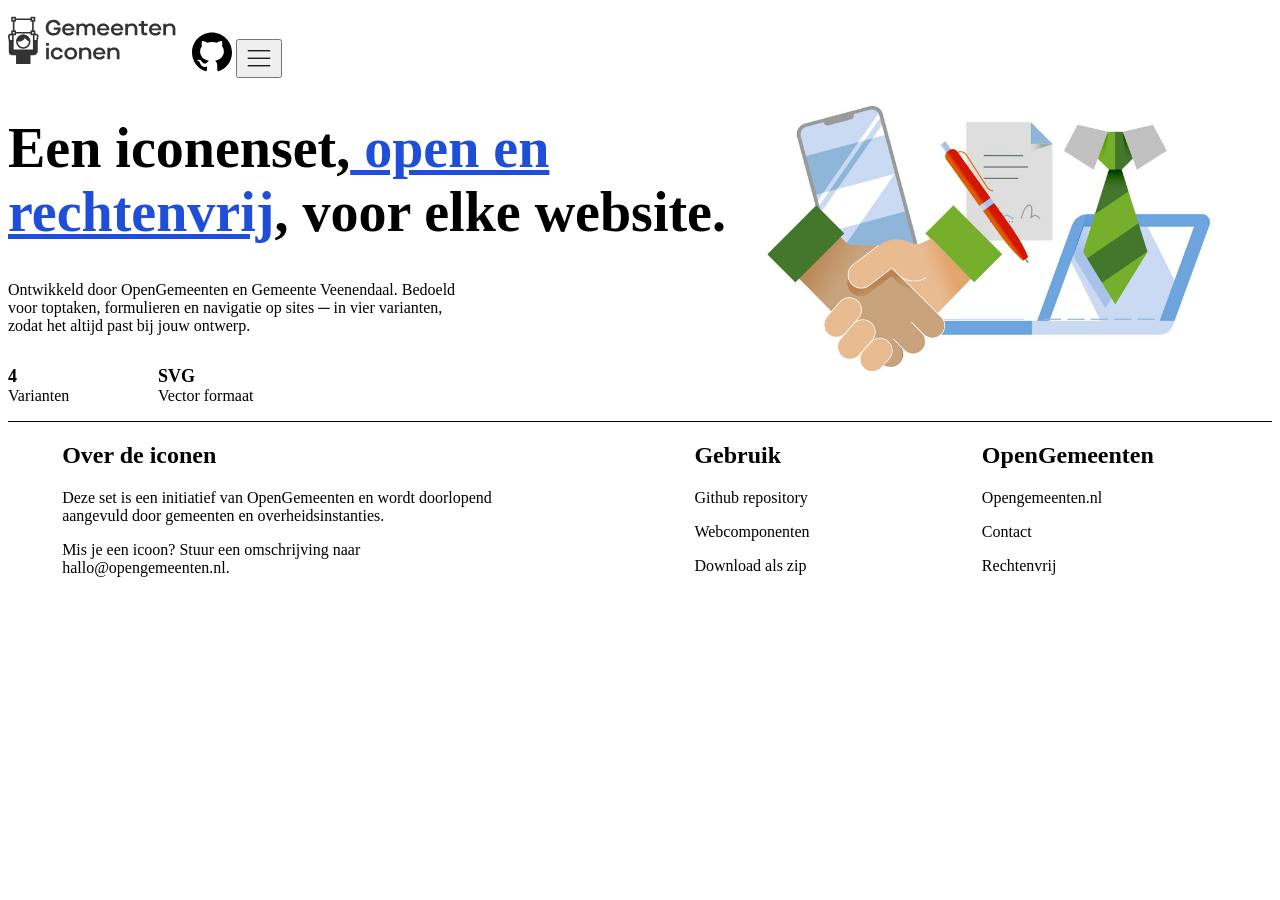
==== index.html @ 11b98919 "changed file names, fixed language" ====
<!DOCTYPE html>
<html lang="nl">
<head>
    <meta charset="UTF-8">
    <meta name="viewport" content="width=device-width, initial-scale=1.0">
    <link rel="stylesheet" href="styles/styles.css">
    <title>Homepagina</title>
</head>
<body>
    <header>
        <nav>
           <a><img src="assets/Logo-gemeenteniconen.svg" alt="" width="180"></a>
            <!-- Github logo -->
                <a class="a-github">
                    <svg width="40" height="40" viewBox="0 0 98 96"  class="github">
                        <path
                        d="M41.4395 69.3848C28.8066 67.8535 19.9062 58.7617 19.9062 46.9902C19.9062 42.2051 21.6289 37.0371 24.5 33.5918C23.2559 30.4336 23.4473 23.7344 24.8828 20.959C28.7109 20.4805 33.8789 22.4902 36.9414 25.2656C40.5781 24.1172 44.4062 23.543 49.0957 23.543C53.7852 23.543 57.6133 24.1172 61.0586 25.1699C64.0254 22.4902 69.2891 20.4805 73.1172 20.959C74.457 23.543 74.6484 30.2422 73.4043 33.4961C76.4668 37.1328 78.0937 42.0137 78.0937 46.9902C78.0937 58.7617 69.1934 67.6621 56.3691 69.2891C59.623 71.3945 61.8242 75.9883 61.8242 81.252L61.8242 91.2051C61.8242 94.0762 64.2168 95.7031 67.0879 94.5547C84.4102 87.9512 98 70.6289 98 49.1914C98 22.1074 75.9883 6.69539e-07 48.9043 4.309e-07C21.8203 1.92261e-07 -1.9479e-07 22.1074 -4.3343e-07 49.1914C-6.20631e-07 70.4375 13.4941 88.0469 31.6777 94.6504C34.2617 95.6074 36.75 93.8848 36.75 91.3008L36.75 83.6445C35.4102 84.2188 33.6875 84.6016 32.1562 84.6016C25.8398 84.6016 22.1074 81.1563 19.4277 74.7441C18.375 72.1602 17.2266 70.6289 15.0254 70.3418C13.877 70.2461 13.4941 69.7676 13.4941 69.1934C13.4941 68.0449 15.4082 67.1836 17.3223 67.1836C20.0977 67.1836 22.4902 68.9063 24.9785 72.4473C26.8926 75.2227 28.9023 76.4668 31.2949 76.4668C33.6875 76.4668 35.2187 75.6055 37.4199 73.4043C39.0469 71.7773 40.291 70.3418 41.4395 69.3848Z"
                        fill="black"/>
                     </svg>
                </a>
                <!-- hamburger mmmmmenu -->
                <button>
                    <svg width="30" height="30" viewBox="0 0 24 24" class="hamburger">
                    <line x1="3" y1="7" x2="21" y2="7" stroke="black"></line>
                    <line x1="3" y1="13" x2="21" y2="13" stroke="black"></line>
                    <line x1="3" y1="19" x2="21" y2="19" stroke="black"></line>
                    </svg>
                </button>
        </nav>
    </header>

    <main>
        <hgroup>
            <h1>Een iconenset,<a href="royalty-free.html"> open en rechtenvrij</a>, voor elke website.</h1>
            <p> Ontwikkeld door OpenGemeenten en Gemeente Veenendaal. Bedoeld voor toptaken, formulieren en navigatie op
                sites ─ in vier varianten, zodat het altijd past bij jouw ontwerp.</p>
        </hgroup>

        <a href="illustrations.html"><img src="assets/solliciteren.jpg" alt="" class="illustrations"></a>

        <section id="s1">
            <h2>4</h2>
            <p id="variants">Varianten</p>
            <h2>SVG</h2>
            <p>Vector formaat</p>
        </section>
    </main>

    <footer>
        <section class="footer_p">
            <h2 tabindex="0">Over de iconen</h2>
                <p>Deze set is een initiatief van OpenGemeenten 
                en wordt doorlopend aangevuld door gemeenten en overheidsinstanties.</p> 
                <p>Mis je een icoon? Stuur een omschrijving naar hallo@opengemeenten.nl.</p>
        </section>
        <section>
            <h2 tabindex="0">Gebruik</h2>
                <p>Github repository </p>
                <p>Webcomponenten</p>
                <p>Download als zip</p>
        </section>
        <section>
            <h2 tabindex="0">OpenGemeenten</h2>
                <p>Opengemeenten.nl</p>
                <p>Contact</p> 
                <p>Rechtenvrij</p>
        </section>
    </footer>

</body>
</html>
---- styles/styles.css ----
h1 {
   max-width: 780px;
   
   a {
    color: #1F4ED8;
}

    @media (min-width: 470px) {
        /* clamp: first is min-width, next is preferred width and last is max-width */
        font-size: clamp(2rem, 7vw, 3.5rem);
        
    }
}

hgroup > p {
    max-width: 450px;
}

.illustrations {
    width: clamp(200px, 40vw + 1rem, 600px);

    @media (min-width: 1280px) {
        position: absolute;
        top: 90px;
        right: 27px;
    }
}

#s1 {
    display: grid;

    grid-template-columns: 1fr 1fr;
    grid-template-rows: 20px 1fr;

    @media (min-width: 350px) {
        grid-template-columns: 150px 150px;
    }

    h2 {
        font-size: large;
    }

    #variants {
        grid-column-start: 1;
        grid-column-end: 2;
        grid-row-start: 2;
        grid-row-end: 3;
    }
}

footer {

    position: relative;
    border-top: 1px solid black;

    @media (min-width: 780px) {
        display: flex;
        justify-content: space-around;

        section {
            margin-right: 4rem;
        }

    }

    .footer_p {
        
        max-width: 460px;
    }
}
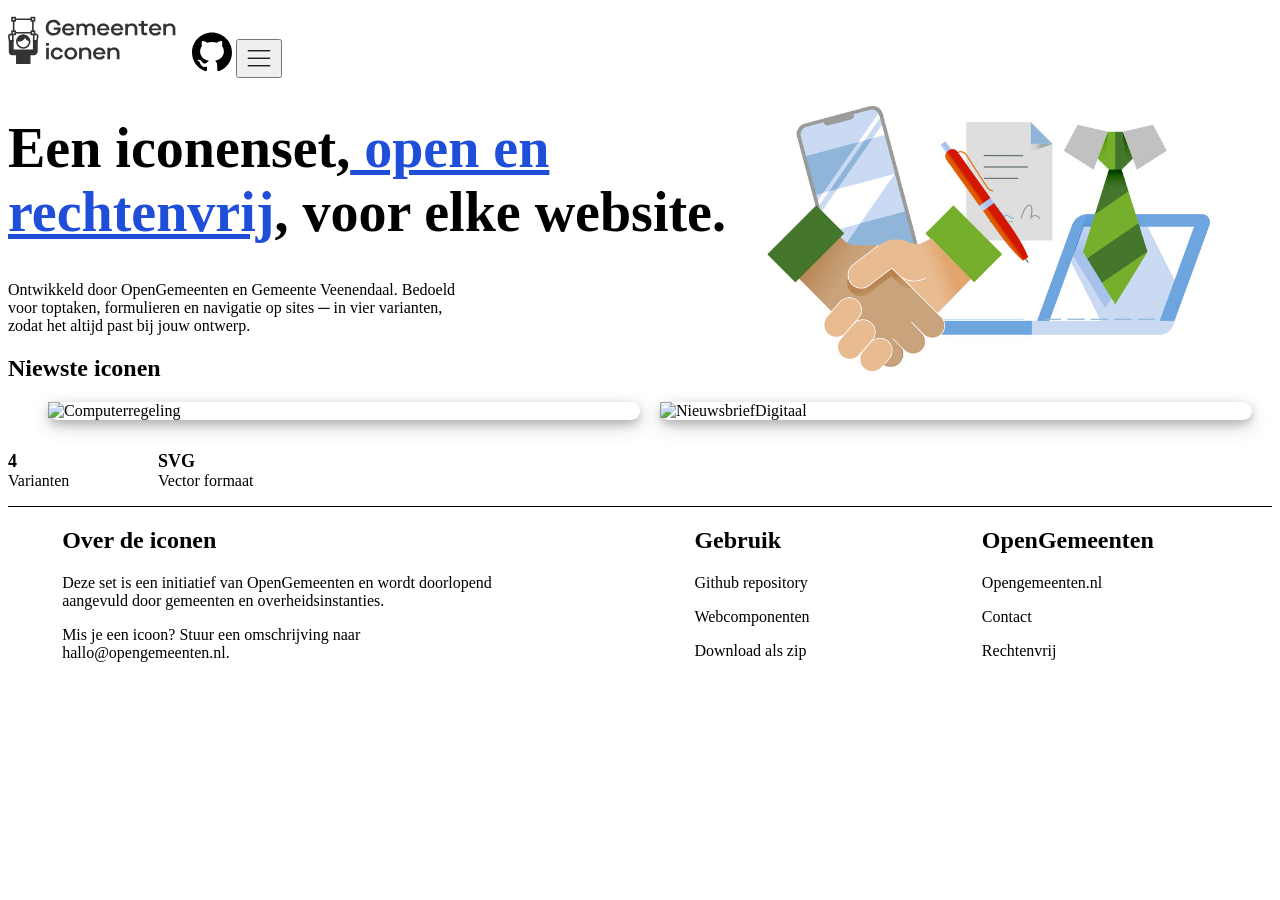
==== commit d3a4be72: "#14 added "niewste iconen" with icons and made it pretty on phone" ====
--- a/index.html
+++ b/index.html
@@ -38,6 +38,12 @@
 
         <a href="illustrations.html"><img src="assets/solliciteren.jpg" alt="" class="illustrations"></a>
 
+        <h2>Niewste iconen</h2>
+            <ul>
+                <li><img src="https://raw.githubusercontent.com/OpenGemeenten/Iconenset/fa603235cc5faf9faaf280a0f7736859b509a581/Svg/Regular/Computerregeling.svg" alt="Computerregeling"></li>
+                <li><img src="https://raw.githubusercontent.com/OpenGemeenten/Iconenset/fa603235cc5faf9faaf280a0f7736859b509a581/Svg/Regular/NieuwsbriefDigitaal.svg" alt="NieuwsbriefDigitaal"></li>
+            </ul>
+
         <section id="s1">
             <h2>4</h2>
             <p id="variants">Varianten</p>
--- a/styles/styles.css
+++ b/styles/styles.css
@@ -23,6 +23,18 @@
         position: absolute;
         top: 90px;
         right: 27px;
+    }
+}
+
+ul {
+    list-style-type:"";
+    display: grid;
+    grid-template-columns: 1fr 1fr;
+
+    li {
+        box-shadow: 0 4px 8px 0 rgba(0, 0, 0, 0.2), 0 6px 20px 0 rgba(0, 0, 0, 0.19);
+        margin-right: 20px;
+        border-radius: 28px;
     }
 }
 
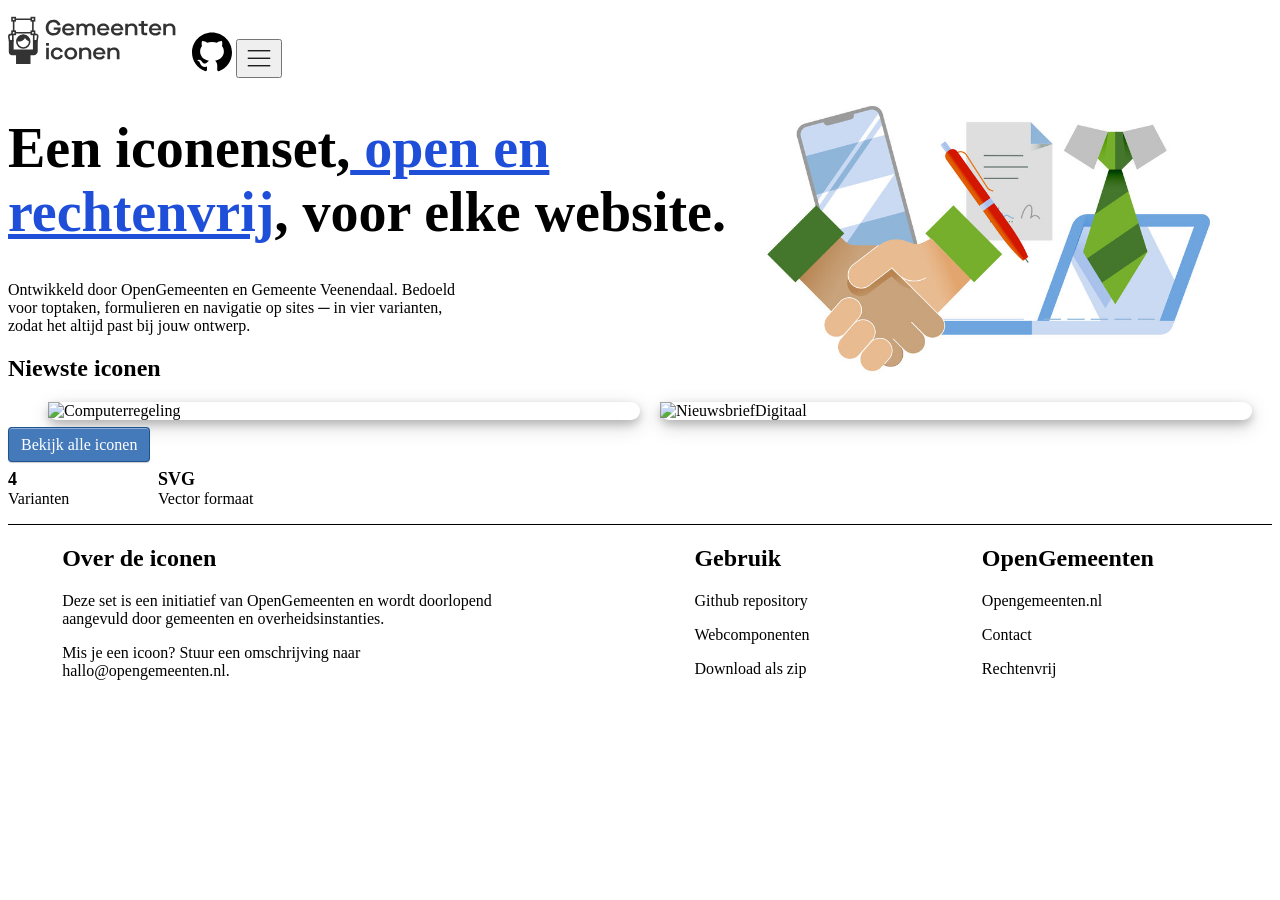
==== commit a1fff41b: "#14 added link to icon page and made it pretty" ====
--- a/index.html
+++ b/index.html
@@ -43,6 +43,7 @@
                 <li><img src="https://raw.githubusercontent.com/OpenGemeenten/Iconenset/fa603235cc5faf9faaf280a0f7736859b509a581/Svg/Regular/Computerregeling.svg" alt="Computerregeling"></li>
                 <li><img src="https://raw.githubusercontent.com/OpenGemeenten/Iconenset/fa603235cc5faf9faaf280a0f7736859b509a581/Svg/Regular/NieuwsbriefDigitaal.svg" alt="NieuwsbriefDigitaal"></li>
             </ul>
+            <a href="icons.html" class="icons-link">Bekijk alle iconen</a>
 
         <section id="s1">
             <h2>4</h2>
--- a/styles/styles.css
+++ b/styles/styles.css
@@ -36,6 +36,16 @@
         margin-right: 20px;
         border-radius: 28px;
     }
+}
+
+.icons-link {
+    border-radius: 4px;
+    border: solid 1px #20538D;
+    box-shadow: inset 0 1px 0 rgba(255, 255, 255, 0.4), 0 1px 1px rgba(0, 0, 0, 0.2);
+    background: #4479BA;
+    color: #FFF;
+    padding: 8px 12px;
+    text-decoration: none;
 }
 
 #s1 {
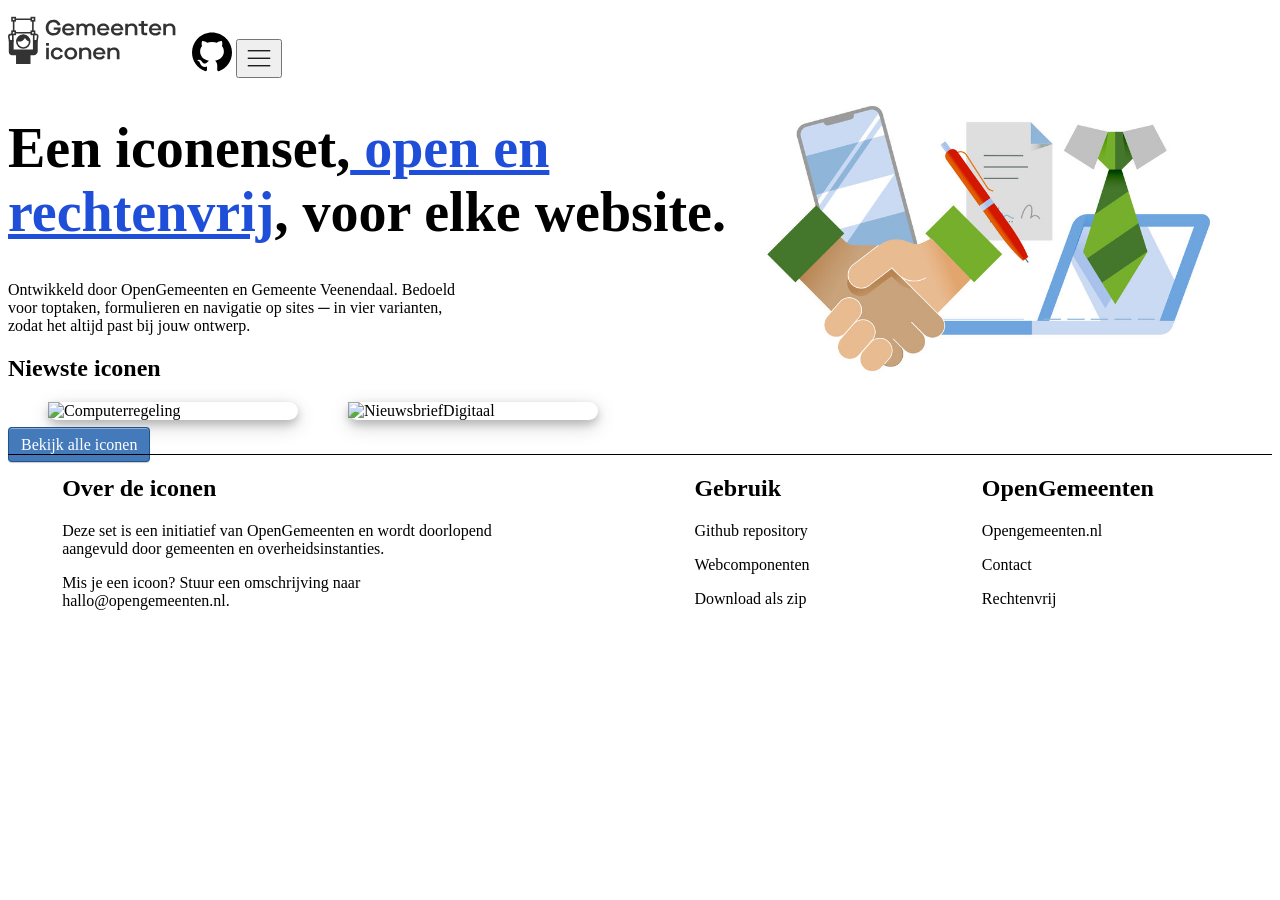
==== commit c3bedaec: "#14 added new and old info into icons.html added old info to icons.css" ====
--- a/index.html
+++ b/index.html
@@ -44,13 +44,6 @@
                 <li><img src="https://raw.githubusercontent.com/OpenGemeenten/Iconenset/fa603235cc5faf9faaf280a0f7736859b509a581/Svg/Regular/NieuwsbriefDigitaal.svg" alt="NieuwsbriefDigitaal"></li>
             </ul>
             <a href="icons.html" class="icons-link">Bekijk alle iconen</a>
-
-        <section id="s1">
-            <h2>4</h2>
-            <p id="variants">Varianten</p>
-            <h2>SVG</h2>
-            <p>Vector formaat</p>
-        </section>
     </main>
 
     <footer>
--- a/styles/styles.css
+++ b/styles/styles.css
@@ -31,10 +31,15 @@
     display: grid;
     grid-template-columns: 1fr 1fr;
 
+    @media (min-width:650px) {
+        grid-template-columns: 300px 300px;
+    }
+
     li {
         box-shadow: 0 4px 8px 0 rgba(0, 0, 0, 0.2), 0 6px 20px 0 rgba(0, 0, 0, 0.19);
         margin-right: 20px;
-        border-radius: 28px;
+        border-radius: 10px;
+        max-width: 250px;
     }
 }
 
@@ -48,27 +53,7 @@
     text-decoration: none;
 }
 
-#s1 {
-    display: grid;
 
-    grid-template-columns: 1fr 1fr;
-    grid-template-rows: 20px 1fr;
-
-    @media (min-width: 350px) {
-        grid-template-columns: 150px 150px;
-    }
-
-    h2 {
-        font-size: large;
-    }
-
-    #variants {
-        grid-column-start: 1;
-        grid-column-end: 2;
-        grid-row-start: 2;
-        grid-row-end: 3;
-    }
-}
 
 footer {
 
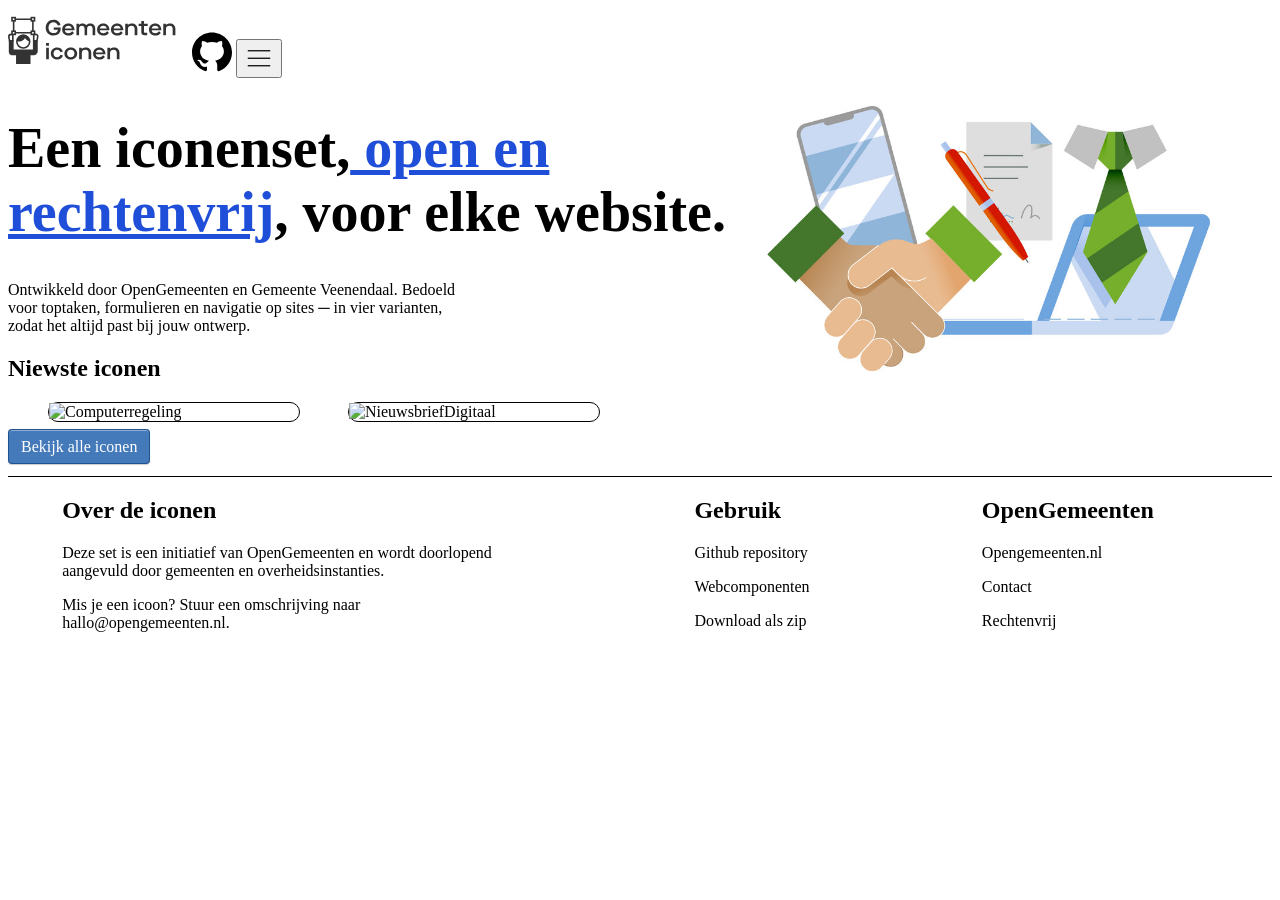
==== commit 681aa91c: "no tabindex" ====
--- a/index.html
+++ b/index.html
@@ -48,19 +48,19 @@
 
     <footer>
         <section class="footer_p">
-            <h2 tabindex="0">Over de iconen</h2>
+            <h2>Over de iconen</h2>
                 <p>Deze set is een initiatief van OpenGemeenten 
                 en wordt doorlopend aangevuld door gemeenten en overheidsinstanties.</p> 
                 <p>Mis je een icoon? Stuur een omschrijving naar hallo@opengemeenten.nl.</p>
         </section>
         <section>
-            <h2 tabindex="0">Gebruik</h2>
+            <h2>Gebruik</h2>
                 <p>Github repository </p>
                 <p>Webcomponenten</p>
                 <p>Download als zip</p>
         </section>
         <section>
-            <h2 tabindex="0">OpenGemeenten</h2>
+            <h2>OpenGemeenten</h2>
                 <p>Opengemeenten.nl</p>
                 <p>Contact</p> 
                 <p>Rechtenvrij</p>
--- a/styles/styles.css
+++ b/styles/styles.css
@@ -36,7 +36,7 @@
     }
 
     li {
-        box-shadow: 0 4px 8px 0 rgba(0, 0, 0, 0.2), 0 6px 20px 0 rgba(0, 0, 0, 0.19);
+        border: black 1px solid;
         margin-right: 20px;
         border-radius: 10px;
         max-width: 250px;
@@ -57,6 +57,7 @@
 
 footer {
 
+    margin-top: 20px;
     position: relative;
     border-top: 1px solid black;
 
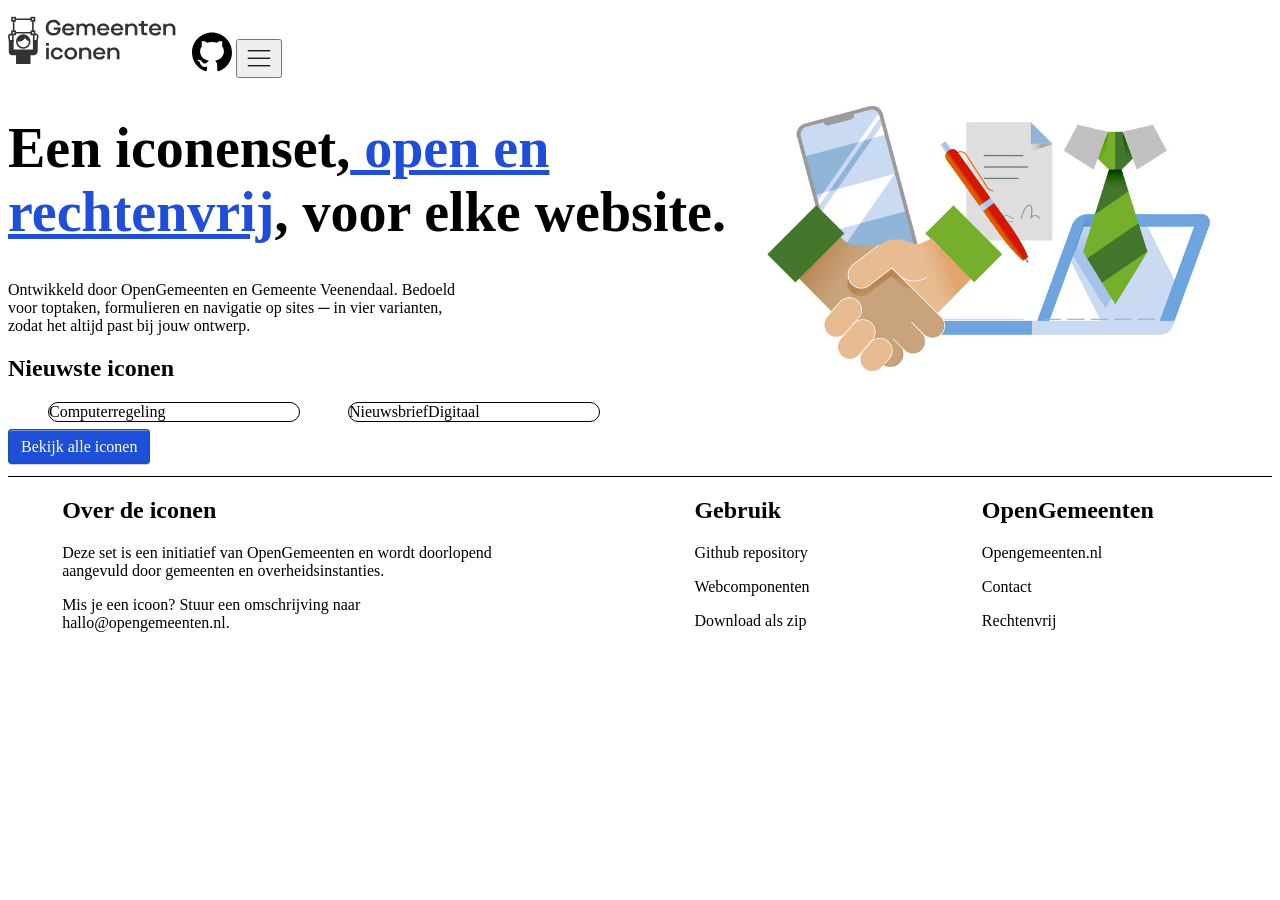
==== commit f94814ef: "fixed spelling error and added text rather than an alt" ====
--- a/index.html
+++ b/index.html
@@ -38,10 +38,10 @@
 
         <a href="illustrations.html"><img src="assets/solliciteren.jpg" alt="" class="illustrations"></a>
 
-        <h2>Niewste iconen</h2>
+        <h2>Nieuwste iconen</h2>
             <ul>
-                <li><img src="https://raw.githubusercontent.com/OpenGemeenten/Iconenset/fa603235cc5faf9faaf280a0f7736859b509a581/Svg/Regular/Computerregeling.svg" alt="Computerregeling"></li>
-                <li><img src="https://raw.githubusercontent.com/OpenGemeenten/Iconenset/fa603235cc5faf9faaf280a0f7736859b509a581/Svg/Regular/NieuwsbriefDigitaal.svg" alt="NieuwsbriefDigitaal"></li>
+                <li><img src="https://raw.githubusercontent.com/OpenGemeenten/Iconenset/fa603235cc5faf9faaf280a0f7736859b509a581/Svg/Regular/Computerregeling.svg" alt="">Computerregeling</li>
+                <li><img src="https://raw.githubusercontent.com/OpenGemeenten/Iconenset/fa603235cc5faf9faaf280a0f7736859b509a581/Svg/Regular/NieuwsbriefDigitaal.svg" alt="">NieuwsbriefDigitaal</li>
             </ul>
             <a href="icons.html" class="icons-link">Bekijk alle iconen</a>
     </main>
--- a/styles/styles.css
+++ b/styles/styles.css
@@ -47,7 +47,7 @@
     border-radius: 4px;
     border: solid 1px #20538D;
     box-shadow: inset 0 1px 0 rgba(255, 255, 255, 0.4), 0 1px 1px rgba(0, 0, 0, 0.2);
-    background: #4479BA;
+    background: #1F4ED8;
     color: #FFF;
     padding: 8px 12px;
     text-decoration: none;
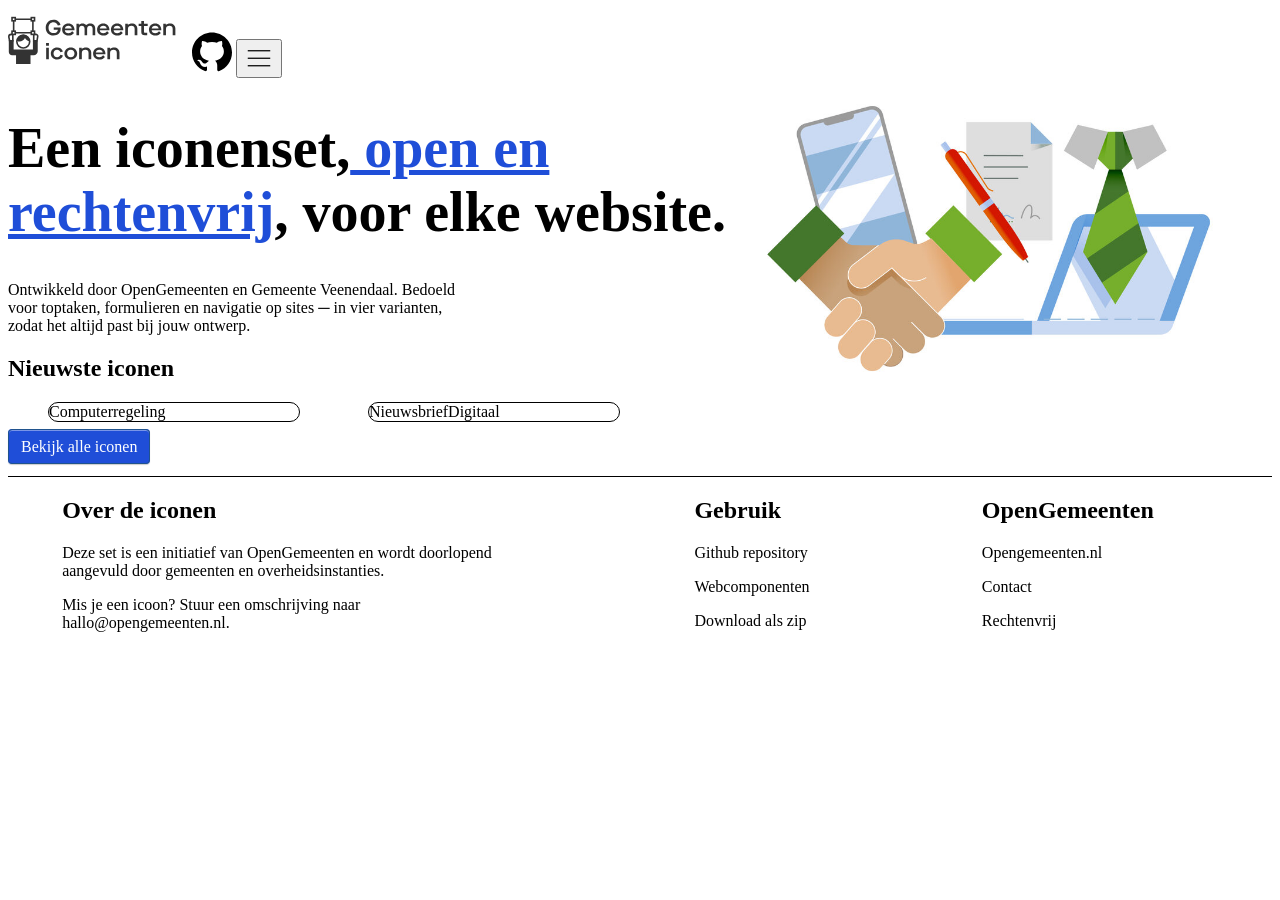
==== commit 2b23d806: "added a link to the homepage on all pages" ====
--- a/index.html
+++ b/index.html
@@ -9,7 +9,7 @@
 <body>
     <header>
         <nav>
-           <a><img src="assets/Logo-gemeenteniconen.svg" alt="" width="180"></a>
+           <a href="index.html"><img src="assets/Logo-gemeenteniconen.svg" alt="" width="180"></a>
             <!-- Github logo -->
                 <a class="a-github">
                     <svg width="40" height="40" viewBox="0 0 98 96"  class="github">
--- a/styles/styles.css
+++ b/styles/styles.css
@@ -29,17 +29,29 @@
 ul {
     list-style-type:"";
     display: grid;
-    grid-template-columns: 1fr 1fr;
+    gap: 20px;
+
+    grid-template-columns: 1fr;
+    grid-template-rows: 1fr 1fr;
+    @media (min-width:319px) {
+        grid-template-columns: 1fr 1fr;
+        grid-template-rows: 1fr;
+    }
+
 
     @media (min-width:650px) {
         grid-template-columns: 300px 300px;
+        grid-template-rows: 1fr;
     }
 
     li {
         border: black 1px solid;
-        margin-right: 20px;
         border-radius: 10px;
         max-width: 250px;
+        &:hover {
+            box-shadow: 0 4px 8px 0 rgba(0, 0, 0, 0.2), 0 6px 20px 0 rgba(0, 0, 0, 0.19);
+        
+        }
     }
 }
 
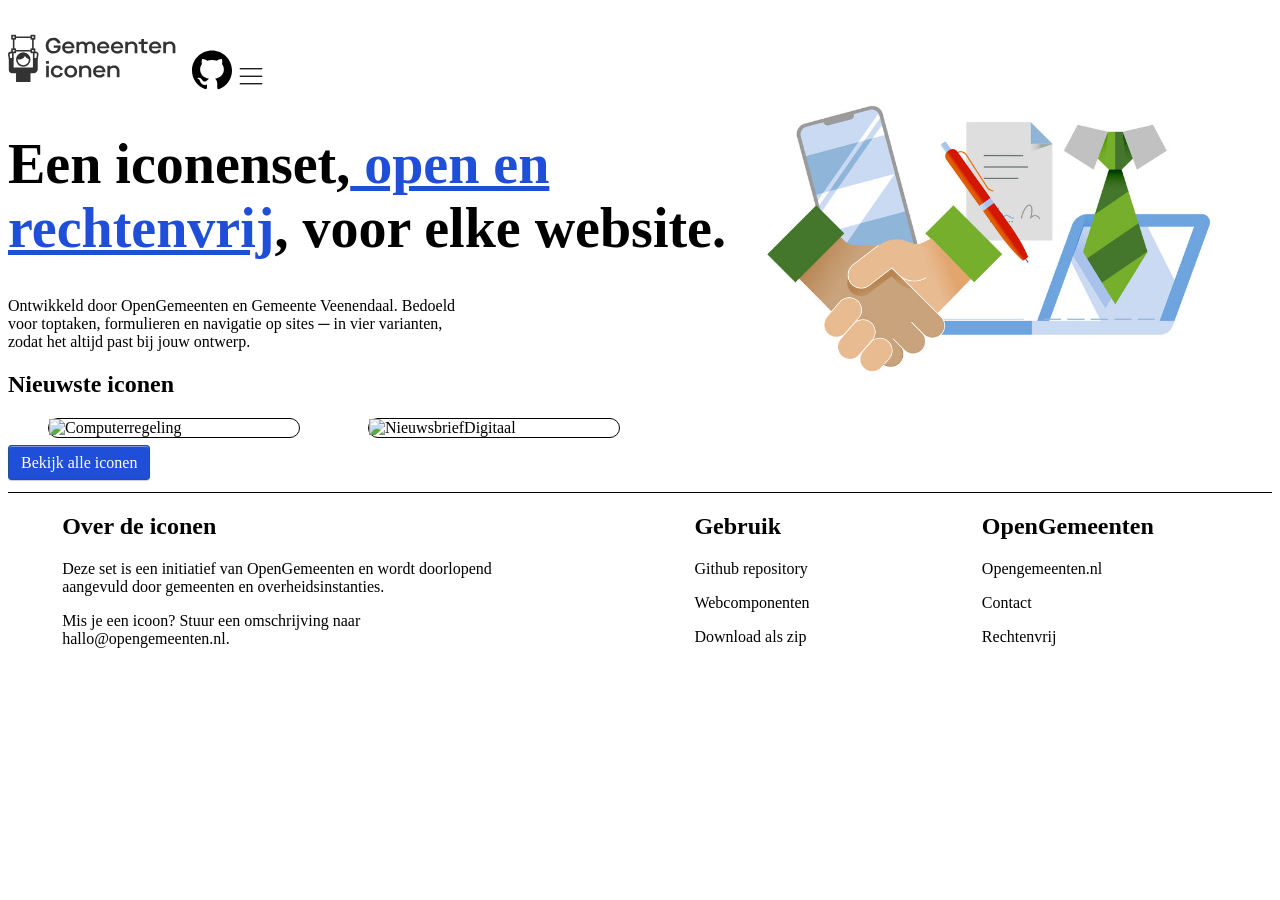
==== commit f26c264c: "fixed trailing slash, filled in alt's, added skip links, fixed link name problem closes #17" ====
--- a/index.html
+++ b/index.html
@@ -8,8 +8,9 @@
 </head>
 <body>
     <header>
+        <a href="#main">Ga naar inhoud</a>
         <nav>
-           <a href="index.html"><img src="assets/Logo-gemeenteniconen.svg" alt="" width="180"></a>
+           <a href="index.html"><img src="assets/Logo-gemeenteniconen.svg" alt="gemeenteniconen.nl home" width="180"></a>
             <!-- Github logo -->
                 <a class="a-github">
                     <svg width="40" height="40" viewBox="0 0 98 96"  class="github">
@@ -19,29 +20,28 @@
                      </svg>
                 </a>
                 <!-- hamburger mmmmmenu -->
-                <button>
-                    <svg width="30" height="30" viewBox="0 0 24 24" class="hamburger">
+                <svg width="30" height="30" viewBox="0 0 24 24" class="hamburger">
                     <line x1="3" y1="7" x2="21" y2="7" stroke="black"></line>
                     <line x1="3" y1="13" x2="21" y2="13" stroke="black"></line>
                     <line x1="3" y1="19" x2="21" y2="19" stroke="black"></line>
-                    </svg>
-                </button>
+                </svg>
+                
         </nav>
     </header>
 
-    <main>
+    <main id="main">
         <hgroup>
             <h1>Een iconenset,<a href="royalty-free.html"> open en rechtenvrij</a>, voor elke website.</h1>
             <p> Ontwikkeld door OpenGemeenten en Gemeente Veenendaal. Bedoeld voor toptaken, formulieren en navigatie op
                 sites ─ in vier varianten, zodat het altijd past bij jouw ontwerp.</p>
         </hgroup>
 
-        <a href="illustrations.html"><img src="assets/solliciteren.jpg" alt="" class="illustrations"></a>
+        <img src="assets/solliciteren.jpg" alt="" class="illustrations">
 
         <h2>Nieuwste iconen</h2>
             <ul>
-                <li><img src="https://raw.githubusercontent.com/OpenGemeenten/Iconenset/fa603235cc5faf9faaf280a0f7736859b509a581/Svg/Regular/Computerregeling.svg" alt="">Computerregeling</li>
-                <li><img src="https://raw.githubusercontent.com/OpenGemeenten/Iconenset/fa603235cc5faf9faaf280a0f7736859b509a581/Svg/Regular/NieuwsbriefDigitaal.svg" alt="">NieuwsbriefDigitaal</li>
+                <li><img src="https://raw.githubusercontent.com/OpenGemeenten/Iconenset/fa603235cc5faf9faaf280a0f7736859b509a581/Svg/Regular/Computerregeling.svg" alt="Computerregeling"></li>
+                <li><img src="https://raw.githubusercontent.com/OpenGemeenten/Iconenset/fa603235cc5faf9faaf280a0f7736859b509a581/Svg/Regular/NieuwsbriefDigitaal.svg" alt="NieuwsbriefDigitaal"></li>
             </ul>
             <a href="icons.html" class="icons-link">Bekijk alle iconen</a>
     </main>
--- a/styles/styles.css
+++ b/styles/styles.css
@@ -1,3 +1,10 @@
+header > a {
+    opacity: 0;
+    &:focus {
+        opacity: 1;
+    }
+}
+
 h1 {
    max-width: 780px;
    
@@ -50,7 +57,7 @@
         max-width: 250px;
         &:hover {
             box-shadow: 0 4px 8px 0 rgba(0, 0, 0, 0.2), 0 6px 20px 0 rgba(0, 0, 0, 0.19);
-        
+            translate: 0 -1px
         }
     }
 }
